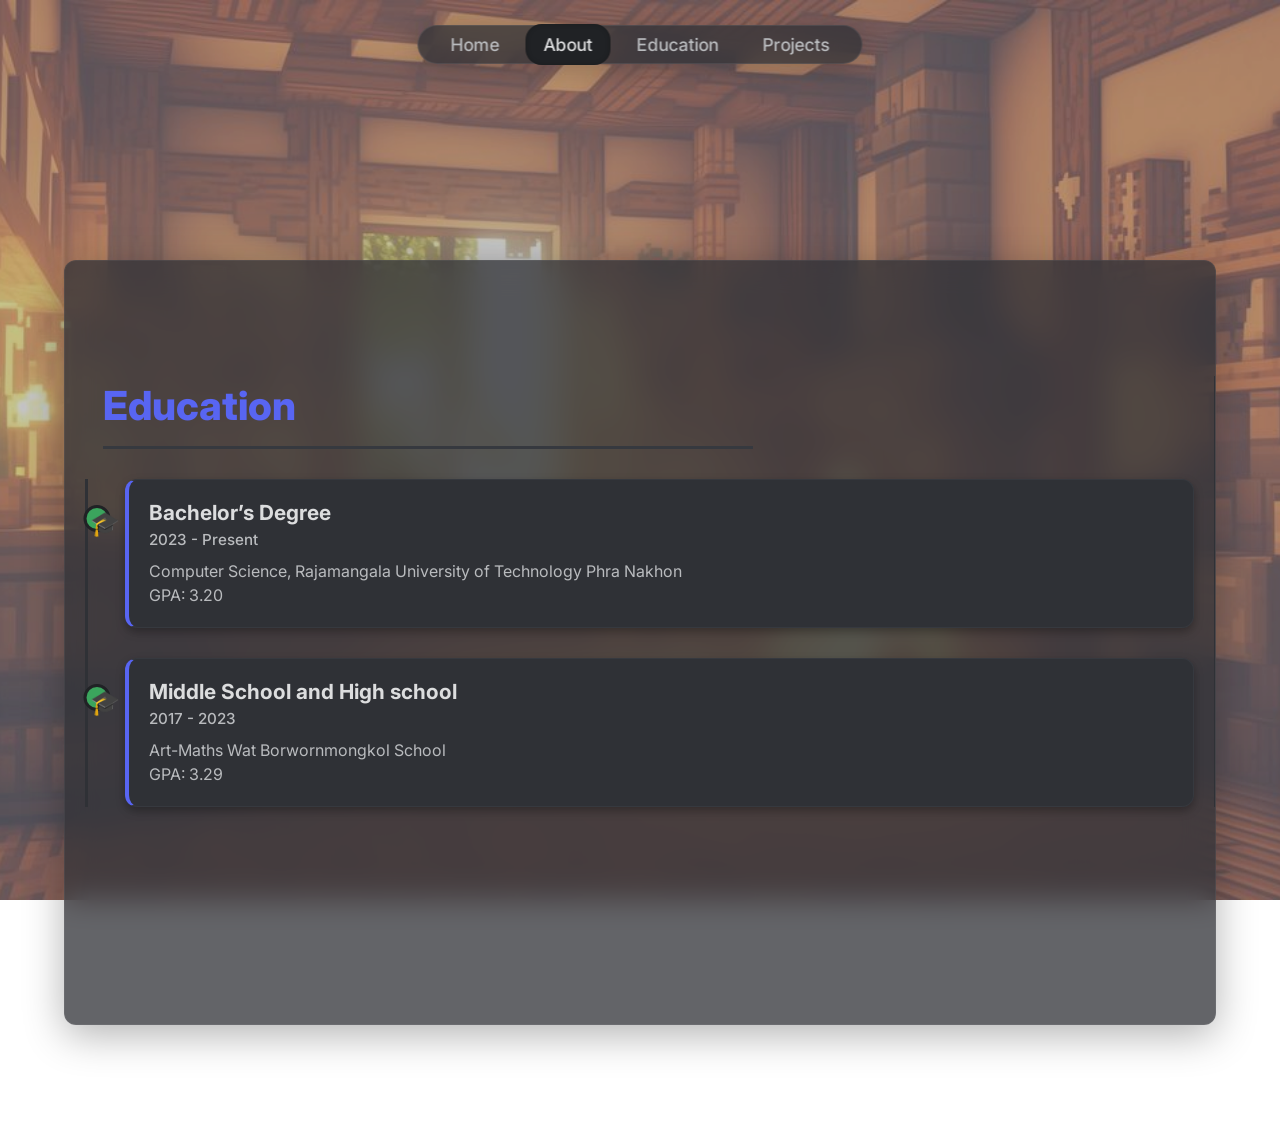
==== education.html @ 80be0215 "Add files via upload" ====
<!DOCTYPE html>
<html lang="th">

<head>
    <meta charset="UTF-8">
    <meta name="viewport" content="width=device-width, initial-scale=1.0">
    <title>Experience - My Portfolio</title>
    <link rel="stylesheet" href="styles.css"> 
    <link href="https://fonts.googleapis.com/css2?family=Inter:wght@100..900&display=swap" rel="stylesheet">
    <link rel="stylesheet" href="https://cdnjs.cloudflare.com/ajax/libs/font-awesome/6.5.1/css/all.min.css">

    <style>
        /* ==================================================== */
        /* 0. DISCORD COLOR PALETTE & GLOBAL VARS */
        /* ==================================================== */
        :root {
            --discord-bg-primary: #36393f; 
            --discord-bg-secondary: #2f3136; 
            --discord-bg-tertiary: #202225; 
            --discord-blur-bg: rgba(47, 49, 54, 0.75);
            --discord-text-normal: #dcddde;
            --discord-text-muted: #b9bbbe; 
            --brand-color-blurple: #5865f2; 
            --brand-color-green: #3ba55d; 
        }

        /* ---------------------------------------------------- */
        /* 1. Global Setup & Background */
        /* ---------------------------------------------------- */
        * {
            box-sizing: border-box;
            margin: 0;
            padding: 0;
            transition: background-color 0.2s, color 0.2s;
        }
        
        /* ⭐ เพิ่ม: สไตล์พื้นฐานของ body/html และพื้นหลัง ⭐ */
        body, html {
            min-height: 100vh;
            font-family: 'Inter', 'Noto Sans Thai', sans-serif;
            color: var(--discord-text-normal);
           
            overflow-x: hidden;
        }

        .background-image {
            position: fixed;
            top: 0;
            left: 0;
            width: 100%;
            height: 100%;
            object-fit: cover;
            z-index: -2;
            opacity: 0.75; 
            filter: brightness(0.7);
        }
        .container {
            width: 100%;
            max-width: 1100px;
            margin: 0 auto;
            padding: 0 20px;
        }

      
        .discord-navbar {
            /* 🌟 FIXED POSITION ที่ถูกต้อง 🌟 */
            position: fixed;
            top: 25px;
            left: 50%;
            transform: translateX(-50%);
            width: auto;
            display: flex;
            justify-content: center;
            padding: 8px 12px;
            border-radius: 20px;
            
            /* Mica/Blur Effect */
            background-color: var(--discord-blur-bg);
            backdrop-filter: blur(12px);
            -webkit-backdrop-filter: blur(12px);
            
            border: 1px solid rgba(255, 255, 255, 0.08);
            box-shadow: 0 4px 30px rgba(0, 0, 0, 0.2);
            z-index: 100;
            
            /* Animation */
            opacity: 0; 
            animation: fadeInSlideDown 0.6s cubic-bezier(0.25, 0.46, 0.45, 0.94) 0.1s forwards;
        }

        .nav-item {
            color: var(--discord-text-muted);
            font-weight: 500;
            padding: 10px 18px;
            font-size: 1.1rem;
            margin: 0 2px;
            border-radius: 16px;
            text-decoration: none;
            transition: background-color 0.2s, color 0.2s;
        }
        
        .nav-item:hover {
            background-color: var(--discord-bg-secondary);
            color: var(--discord-text-normal);
        }
        
        .nav-item.active {
            background-color: var(--discord-bg-tertiary);
            color: var(--discord-text-normal);
            box-shadow: inset 0 0 5px rgba(0, 0, 0, 0.2);
        }

        /* ---------------------------------------------------- */
        /* 3. EXPERIENCE & EDUCATION STYLES (เพิ่มสไตล์ Timeline) */
        /* ---------------------------------------------------- */

        #experience-education {
            padding: 20px 0 100px;
        }

        .exp-edu-grid {
            display: grid;
            grid-template-columns: 1fr 1fr; /* 2 คอลัมน์ */
            gap: 40px;
        }

        .exp-edu-column h2 {
            font-size: 2.5rem;
            color: var(--brand-color-blurple);
            margin-bottom: 30px;
            border-bottom: 3px solid var(--discord-bg-primary);
            padding-bottom: 10px;
            margin-left: 38px
        }

        /* Timeline Styles */
        .timeline {
            position: relative;
            margin-left: 20px;
        }

        .timeline::before {
            content: '';
            position: absolute;
            top: 0;
            left: 0;
            width: 3px;
            height: 100%;
            background-color: var(--discord-bg-secondary);
        }

        .timeline-item {
            background-color: var(--discord-bg-secondary);
            padding: 20px;
            border-radius: 12px;
            margin-bottom: 30px;
            position: relative;
            box-shadow: 0 4px 10px rgba(0, 0, 0, 0.3);
            border: 1px solid var(--discord-bg-primary);
        }

        .timeline-item::before {
            content: '';
            position: absolute;
            left: -32px; 
            top: 25px;
            width: 15px;
            height: 15px;
            border-radius: 50%;
            background-color: var(--brand-color-blurple);
            border: 3px solid var(--discord-bg-tertiary);
        }
        
        .education-timeline .timeline-item::before {
             background-color: var(--brand-color-green); 
        }

        .timeline-item h3 {
            color: var(--discord-text-normal);
            margin-bottom: 5px;
            font-size: 1.3rem;
        }

        .timeline-item .date {
            color: var(--discord-text-muted);
            font-size: 0.95rem;
            font-weight: 500;
            margin-bottom: 10px;
        }

        .timeline-item p {
            color: var(--discord-text-muted);
            font-size: 1rem;
            line-height: 1.5;
        }
 
        /* ---------------------------------------------------- */
        /* 4. Responsive Design */
        /* ---------------------------------------------------- */
        @media (max-width: 768px) {
            .window-wrapper {
                 padding-top: 100px;
            }
            .exp-edu-grid {
                grid-template-columns: 1fr; 
                gap: 20px;
            }
            .exp-edu-column h2 {
                 text-align: center;
            }
            .timeline {
                 margin-left: 0;
                 padding-left: 20px;
            }
            .timeline-item::before {
                left: 8px;
            }
        }
    </style>
</head>

<body>
    <img id="video-background" class="background-image" src="pic/background.jpg" alt="Background Image">
    
    <div class="window-wrapper">

        <nav class="discord-navbar">
            <div class="nav-left-items">
                <a href="index.html" class="nav-item">Home</a> 
                <a href="aboutme.html" class="nav-item active">About</a> 
                <a href="education.html" class="nav-item">Education</a>
                <a href="project.html" class="nav-item">Projects</a>
            </div>
        </nav>
        
        <section id="experience-education">
            <div class="container">
                <div class="exp-edu-grid">
                    
                    <div class="exp-edu-column">
                        <div class="experience-content">
                           
                                    </p>
                                </div>
                            </div>
                        </div>
                    </div>

                    <div class="exp-edu-column">
                        <div class="experience-content education-content">
                            <h2>Education</h2>
                            <div class="timeline education-timeline">
                                <div class="timeline-item">
                                    <h3>Bachelor’s Degree</h3>
                                    <div class="date">2023 - Present</div>
                                    <p>
                                        Computer Science, Rajamangala University of Technology Phra Nakhon<br>
                                        GPA: 3.20
                                    </p>
                               
                                </div>
                                <div class="timeline-item">
                                    <h3>Middle School and High school</h3>
                                    <div class="date">2017 - 2023 </div>
                                    <p>
                                        Art-Maths  Wat Borwornmongkol School<br>
                                        GPA: 3.29
                                    </p>
                                </div>
                                
                            </div>
                        </div>
                    </div>
                </div>
            </div>
        </section>

    </div> </body>

</html>
---- styles.css ----
/* ==================================================== */
/* 0. DISCORD COLOR PALETTE & GLOBAL VARS */
/* ==================================================== */
:root {
    /* Discord Color Palette */
    --discord-bg-primary: #36393f; /* พื้นหลังหลัก */
    --discord-bg-secondary: #2f3136; /* พื้นหลังรอง/โฮเวอร์ */
    --discord-bg-tertiary: #202225; /* พื้นหลังเข้ม/แชนเนลลิสต์ */
    --discord-blur-bg: rgba(47, 49, 54, 0.7); /* พื้นหลังโปร่งแสง (Mica) */
    --text-color: #dcddde; /* ข้อความหลัก */
    --discord-text-normal: #dcddde;
    --discord-text-muted: #b9bbbe; /* ข้อความรอง */
    --brand-color-blurple: #5865f2; /* สีม่วง Discord */
    --brand-color-green: #3ba55d; /* สีเขียว (ใช้สำหรับวันที่/Active) */
    --timeline-line-color: #4f545c; /* สีเส้นไทม์ไลน์ */
}

/* ==================================================== */
/* 🌟 GLOBAL KEYFRAME ANIMATIONS 🌟 */
/* ==================================================== */

/* Animation 1: Fade In & Scale Up (สำหรับ Card/Grid หลัก) */
@keyframes fadeInScaleUp {
    0% {
        opacity: 0;
        transform: scale(0.98) translateY(10px);
    }
    100% {
        opacity: 1;
        transform: scale(1) translateY(0);
    }
}

/* Animation 2: Fade In & Slide Down (สำหรับ Navbar) */
@keyframes fadeInSlideDown {
    0% {
        opacity: 0;
        transform: translate(-50%, -20px);
    }
    100% {
        opacity: 1;
        transform: translate(-50%, 0);
    }
}

/* Animation 3: Dot Pulse (สำหรับสถานะ Active) */
@keyframes dot-pulse {
    0%, 100% {
        transform: scale(0.8);
        opacity: 0.5;
        box-shadow: 0 0 4px var(--brand-color-green);
    }
    50% {
        transform: scale(1.2);
        opacity: 1;
        box-shadow: 0 0 8px var(--brand-color-green), 0 0 15px rgba(59, 165, 93, 0.5); 
    }
}

/* Animation 4: Slide In From Left (สำหรับ Timeline Items) */
@keyframes slideInFromLeft {
    0% {
        opacity: 0;
        transform: translateX(-20px);
    }
    100% {
        opacity: 1;
        transform: translateX(0);
    }
}

/* ==================================================== */
/* 1. Global & Background Setup (รวมและปรับปรุง) */
/* ==================================================== */
* {
    box-sizing: border-box;
    margin: 0;
    padding: 0;
    /* เพิ่ม Global Transition เพื่อความสมูท */
    transition: color 0.2s ease, background-color 0.2s ease, border-color 0.2s ease, box-shadow 0.2s ease, transform 0.2s ease;
}

body, html {
    min-height: 100vh;
    font-family: 'Inter', 'Noto Sans Thai', sans-serif;
    color: var(--text-color);
    background-color: transparent; 
    overflow-x: hidden; 
    
    /* ลบการจัดกึ่งกลางออกจาก body เพื่อให้หน้ารองรับ Scroll */
    padding-top: 80px; /* เพิ่มช่องว่างด้านบนเผื่อ Navbar */
}

a {
    text-decoration: none;
    color: var(--discord-text-normal);
}

/* Global Container (ใช้สำหรับ About, Experience/Education) */
.container {
    width: 100%;
    max-width: 1100px;
    margin: 0 auto;
    padding: 0 20px;
}

/* Wrapper สำหรับจัดกึ่งกลางเฉพาะหน้า Home (ต้องใช้ใน HTML) */
.home-page-wrapper {
    height: calc(100vh - 80px); 
    display: flex;
    justify-content: center;
    align-items: center;
    margin-top: -80px; /* ชดเชย padding-top ของ body เพื่อจัดกึ่งกลางเต็มจอ */
}

/* ภาพ/วิดีโอพื้นหลัง */
.background-image {
    position: fixed;
    top: 0;
    left: 10;
    width: 100%;
    height: 100%;
    object-fit: cover;
    z-index: -2;
    opacity: 0.75; 
    filter: brightness(0.7);
}

/* ---------------------------------------------------- */
/* 2. Scroll Indicator */
/* ---------------------------------------------------- */
.scroll-indicator {
    position: fixed;
    top: 0;
    left: 0;
    width: 100%;
    height: 4px;
    background-color: var(--discord-bg-tertiary);
    z-index: 1000;
}

.scroll-progress {
    height: 100%;
    width: 0%;
    background-color: var(--brand-color-blurple);
    transition: width 0.1s;
}

/* ---------------------------------------------------- */
/* 3. Navigation Bar (Dynamic Island Navbar) */
/* ---------------------------------------------------- */
/* รวม .navbar และ .discord-navbar */
/* ---------------------------------------------------- */
        /* 2. Navigation Bar (discord-navbar) */
        /* ---------------------------------------------------- */
        .discord-navbar {
            position: fixed; 
            top: 25px; 
            left: 50%;
            transform: translateX(-50%);
            width: auto; 
            display: flex;
            justify-content: center;
            padding: 8px 12px;
            border-radius: 20px;
            background-color: var(--discord-blur-bg); 
            backdrop-filter: blur(12px); 
            -webkit-backdrop-filter: blur(12px);
            border: 1px solid rgba(255, 255, 255, 0.08);
            box-shadow: 0 4px 30px rgba(0, 0, 0, 0.2);
            z-index: 100;
 opacity: 0;
    animation: fadeInSlideDown 0.6s cubic-bezier(0.25, 0.46, 0.45, 0.94) 0.1s forwards;
        }

        .nav-item {
            color: var(--discord-text-muted);
            font-weight: 500;
            padding: 10px 18px; 
            font-size: 1.1rem; 
            margin: 0 2px;
            border-radius: 16px;
            text-decoration: none;
            transition: background-color 0.2s, color 0.2s;
        }
.nav-item.active { /* สไตล์สำหรับ Nav Item ที่กำลัง Active */
            background-color: var(--discord-bg-primary); 
            color: var(--discord-text-normal);
            box-shadow: inset 0 0 5px rgba(0, 0, 0, 0.2);
        }
/* ---------------------------------------------------- */
/* 4. Window Controls (ย่อ/ขยาย/ปิด) */
/* ---------------------------------------------------- */
.window-controls {
    position: absolute;
    top: 20px;
    right: 20px;
    display: flex;
    gap: 10px;
}
.control-button {
    width: 18px; 
    height: 18px;
    border-radius: 50%;
    display: flex;
    justify-content: center;
    align-items: center;
    cursor: pointer;
    opacity: 0.7;
    transition: opacity 0.2s, background-color 0.2s;
}

.control-button:hover {
    opacity: 1;
}

.control-button svg {
    display: block;
    width: 12px; 
    height: 12px;
    fill: var(--text-color);
    opacity: 0;
    transition: opacity 0.2s;
}

.window-controls:hover .control-button svg {
    opacity: 1;
}

.minimize { background-color: #faa81a; } 
.maximize { background-color: #43b581; } 
.close { background-color: #f04747; } 
.close:hover { background-color: #d13d3d; } 


/* ---------------------------------------------------- */
/* 5. Profile Card (Window) - Home Page */
/* ---------------------------------------------------- */
.profile-card {
    width: 90%;
    max-width: 800px; 
    padding: 40px 60px 60px; 
    border-radius: 12px;
    
    /* Fluent/Mica Effect */
    background-color: var(--discord-blur-bg); 
    backdrop-filter: blur(15px);
    -webkit-backdrop-filter: blur(15px);
    
    /* Border & Shadow */
    border: 1px solid rgba(255, 255, 255, 0.05);
    box-shadow: 0 10px 40px rgba(0, 0, 0, 0.3);
    
    text-align: center;
    position: relative;
    
    /* ⭐ ANIMATION: เข้ามาพร้อมขยายขนาด ⭐ */
    opacity: 0; 
    animation: fadeInScaleUp 0.8s ease-out 0.2s forwards; 
    margin: auto; 
}

.avatar-area-with-icons {
    margin: 50px auto; 
    display: flex;
    justify-content: center; 
    align-items: center;
    gap: 20px; 
}

/* 🌟 จุดสามจุดคั่น 🌟 */
.separator-dots-in-card {
    display: flex;
    align-items: center;
    gap: 4px; 
}

.separator-dots-in-card .dot {
    display: block;
    width: 8px; 
    height: 8px;
    border-radius: 50%;
}
/* 🌟 ไอคอน/รูปภาพส่วนตัว (Placeholder - สีม่วงกลม) 🌟 */
.nav-icon-item.custom-image-placeholder {
    background-color: var(--brand-color-blurple); 
    width: 100px; 
    height: 100px;
    border-radius: 50%;
}
/* 🌟 แอนิเมชันไฟสีเขียวขยับทีละจุด 🌟 */
.separator-dots-in-card .pulse-animation {
    background-color: var(--brand-color-green) !important; 
    box-shadow: 0 0 4px var(--brand-color-green);
    animation: dot-pulse 1.2s infinite ease-in-out; 
}
.separator-dots-in-card .dot:nth-child(2).pulse-animation {
    animation-delay: 0.2s; 
}
.separator-dots-in-card .dot:nth-child(3).pulse-animation {
    animation-delay: 0.4s;
}

/* 🌟 Avatar หลัก (ขนาดใหญ่) 🌟 */
.nav-icon-item.profile-placeholder-main {
    width: 140px; 
    height: 140px;
    border-radius: 50%;
    background-color: var(--discord-bg-tertiary);
}

.nav-icon-item.profile-placeholder-main .avatar-img {
    width: 100%;
    height: 100%;
    object-fit: cover;
    border-radius: 50%;
    border: 6px solid #5865f2;

    box-shadow: 0 0 0 5px var(--brand-color-blurple); 
    transition: transform 0.3s ease-out;
}

.nav-icon-item.profile-placeholder-main .avatar-img:hover {
    transform: scale(1.05);
}

/* ---------------------------------------------------- */
/* 🌟 ปุ่ม "Go" (Action Button) 🌟 */
/* ---------------------------------------------------- */
.action-button {
    background-color: var(--brand-color-blurple); 
    color: var(--discord-text-normal);
    
    font-size: 1.3rem; 
    font-weight: 700;
    padding: 10px 55px; 
    border: none;
    border-radius: 8px;
    cursor: pointer;
    
    margin-top: 35px; 
    margin-bottom: 25px; 
    
    box-shadow: 0 4px 15px rgba(88, 101, 242, 0.4); 
    transition: background-color 0.2s, transform 0.1s, box-shadow 0.2s;
}

.action-button:hover {
    background-color: #4f5bcf; 
    box-shadow: 0 6px 20px rgba(88, 101, 242, 0.6); 
}

.action-button:active {
    transform: scale(0.98);
}


/* ---------------------------------------------------- */
/* 6. Content (ชื่อและคำอธิบาย) */
/* ---------------------------------------------------- */
.username {
    font-size: 2.5rem; 
    font-weight: 800;
    margin-top: 20px; 
    margin-bottom: 10px;
    color: var(--discord-text-normal);
}

h2 {
    font-size: 1.1rem; 
    font-weight: 400;
    color: var(--discord-text-muted);
    line-height: 1.5;
    max-width: 650px;
    margin: 15px auto 30px; 
}

/* ---------------------------------------------------- */
/* 7. Social Links (Icons ล่างสุด) */
/* ---------------------------------------------------- */
.social-links {
    display: flex;
    justify-content: center;
    gap: 25px; 
    margin-top: 40px
}

.social-icon {
    display: inline-flex;
    justify-content: center;
    align-items: center;
    width: 50px; 
    height: 50px;
    border-radius: 50%;
    background-color: var(--discord-bg-tertiary);
    color: var(--discord-text-muted);
    font-size: 1.5rem; 
    text-decoration: none;
    position: relative;
    transition: background-color 0.2s, color 0.2s, transform 0.3s;
}

.social-icon:hover {
    background-color: var(--brand-color-blurple);
    color: var(--discord-text-normal);
    transform: scale(1.1);
}

.social-icon img {
    width: 28px !important; 
    height: 28px !important;
    border-radius: 50%;
}

/* 8. Tooltip สำหรับ Copy (Discord) */
.copy-tooltip {
    position: absolute;
    bottom: calc(100% + 10px);
    left: 50%;
    transform: translateX(-50%);
    
    background-color: var(--discord-bg-tertiary);
    color: var(--discord-text-normal);
    padding: 8px 12px;
    border-radius: 6px;
    font-size: 0.9rem; 
    white-space: nowrap;
    z-index: 20;
    opacity: 1;
    pointer-events: none;
    
    &::after {
        content: '';
        position: absolute;
        top: 100%;
        left: 50%;
        margin-left: -5px;
        border-width: 5px;
        border-style: solid;
        border-color: var(--discord-bg-tertiary) transparent transparent transparent;
    }
}

/* ---------------------------------------------------- */
/* 9. About Section Styles */
/* ---------------------------------------------------- */

#about {
    padding: 150px 0 100px; /* เพิ่ม padding บนเพื่อให้พ้น Navbar */
    min-height: calc(100vh - 250px); /* ให้มีขนาดอย่างน้อยเต็มจอ */

    /* ⭐ ANIMATION: เข้ามาพร้อมขยายขนาด ⭐ */
    opacity: 0; 
    animation: fadeInScaleUp 0.8s ease-out 0.2s forwards; 
}

.about-content {
    display: flex;
    flex-direction: row; 
    gap: 40px;
    align-items: flex-start; 
    
    /* สไตล์แบบ Discord/Mica */
    background-color: var(--discord-blur-bg);
    backdrop-filter: blur(12px);
    -webkit-backdrop-filter: blur(12px);
    border: 1px solid rgba(255, 255, 255, 0.08);

    padding: 40px;
    border-radius: 12px;
    box-shadow: 0 10px 40px rgba(0, 0, 0, 0.4);
}

.about-text {
    flex: 2; 
    text-align: left;
}

.about-text h2 {
    font-size: 2.2rem;
    font-weight: 800;
    color: var(--brand-color-blurple);
    margin-bottom: 25px;
    border-bottom: 2px solid var(--discord-bg-secondary);
    padding-bottom: 5px;
}

.about-text p {
    font-size: 1.05rem;
    line-height: 1.7;
    margin-bottom: 20px;
    color: var(--discord-text-muted);
}

/* 🌟 Skills Tag 🌟 */
.skills {
    margin-top: 40px; /* แก้ไขค่า margin-top ให้สมเหตุสมผล */
}

.skill-tag {
    display: inline-block;
    background-color: var(--discord-bg-tertiary);
    color: var(--brand-color-green); 
    padding: 6px 12px;
    margin: 5px 5px 5px 0;
    border-radius: 4px;
    font-weight: 500;
    font-size: 0.9rem;
    border: 1px solid var(--brand-color-green);
    transition: background-color 0.2s;
}

.skill-tag:hover {
    background-color: var(--brand-color-green);
    color: var(--discord-bg-primary);
}

/* 🌟 About Image 🌟 */
.about-image {
    flex: 1; 
    min-width: 250px;
    text-align: center;
    padding: 20px;
    background-color: var(--discord-bg-secondary);
    border-radius: 12px;
}

.about-image img {
    width: 100%;
    max-width: 250px; 
    height: auto;
    border-radius: 50%;
    border: 5px solid var(--brand-color-blurple);
    box-shadow: 0 0 15px rgba(0, 0, 0, 0.5);
    
    /* ปรับตำแหน่งอวาตาร์โดยใช้ Margin */
    margin-top: 2px; 
    margin-bottom: 40px;
    margin-left: 45px; 
    margin-right: auto; 
}


/* ---------------------------------------------------- */
/* 10. Footer Styles (เพื่อให้เข้ากับ Discord Theme) - (ยังไม่มีโค้ด) */
/* ---------------------------------------------------- */


/* ---------------------------------------------------- */
/* 11. Responsive Design */
/* ---------------------------------------------------- */
@media (max-width: 900px) {
    .about-content {
        flex-direction: column; 
        align-items: center;
    }
    
    .about-image {
        order: -1; 
        min-width: auto;
    }
    .exp-edu-grid {
        grid-template-columns: 1fr; /* เปลี่ยนเป็น 1 คอลัมน์ */
    }
    .exp-edu-column {
        border-right: none;
        padding-right: 0;
        padding-left: 0 !important;
    }
}


/* ==================================================== */
/* 12. EXPERIENCE & EDUCATION STYLES (Discord Channel Style) */
/* ==================================================== */

/* Container แบบ Window */
#experience-education {
    width: 90%;
    max-width: 1200px; 
    /* ลบ height: 85vh; ออกเพื่อให้เนื้อหาเกินได้และ Scroll ได้ (ถ้าใช้ในหน้าแยก) */
    min-height: 85vh; /* ตั้งค่าขั้นต่ำแทน */
    margin-top: 100px; 
    padding: 0; 
    
    border-radius: 12px;
    
    /* Mica Effect */
    background-color: var(--discord-blur-bg); 
    backdrop-filter: blur(15px);
    -webkit-backdrop-filter: blur(15px);
    
    border: 1px solid rgba(255, 255, 255, 0.05);
    box-shadow: 0 10px 40px rgba(0, 0, 0, 0.3);
    
    position: relative;
    /* ⭐ ANIMATION: เข้ามาพร้อมขยายขนาด ⭐ */
    opacity: 0; 
    animation: fadeInScaleUp 0.8s ease-out 0.2s forwards; 
    margin: 100px auto 100px; /* จัดให้อยู่ตรงกลางของพื้นที่ที่เหลือ */
}

.exp-edu-grid {
    display: grid;
    grid-template-columns: 1fr 1fr; 
    gap: 40px;
    
    /* กรอบหลัก Mica Effect คลุม 2 คอลัมน์ (ยกเลิกเพื่อใช้ #experience-education) */
    background-color: transparent; 
    backdrop-filter: none;
    -webkit-backdrop-filter: none;
    border: none;
    box-shadow: none;
    
    border-radius: 12px;
    padding: 40px;
}

.exp-edu-column {
    padding-right: 20px;
    border-right: 1px solid var(--discord-bg-secondary); 
}

/* ลบเส้นแบ่งออกจากคอลัมน์สุดท้าย */
.exp-edu-grid .exp-edu-column:last-child {
    border-right: none;
    padding-right: 0;
    padding-left: 20px;
}

.experience-content h2 {
    font-size: 2rem;
    font-weight: 800;
    color: var(--brand-color-blurple);
    margin-bottom: 20px;
    border-bottom: 2px solid var(--discord-bg-secondary);
    padding-bottom: 5px;
}

/* ---------------------------------------------------- */
/* 5. Timeline Styles (ในรูปแบบข้อความแชท) */
/* ---------------------------------------------------- */
.timeline {
    position: relative;
    padding-left: 40px; 
}

.timeline::before {
    content: '';
    position: absolute;
    top: 0;
    left: 0; 
    width: 2px;
    height: 100%;
    background-color: var(--timeline-line-color); 
}

.timeline-item {
    margin-bottom: 40px;
    position: relative;
    background-color: var(--discord-bg-primary); 
    padding: 15px;
    border-radius: 8px;
    border-left: 4px solid var(--brand-color-green); /* ใช้สีเขียวสำหรับ Experience */
    box-shadow: 0 2px 5px rgba(0, 0, 0, 0.2);

    /* ⭐ ANIMATION: Slide In จากด้านซ้าย ⭐ */
    opacity: 0; 
    animation: slideInFromLeft 0.5s cubic-bezier(0.165, 0.84, 0.44, 1) forwards;
}

/* 🌟 Animation Delay สำหรับ Timeline Items (ต้องใช้ nth-child ใน HTML) 🌟 */
/* โค้ดนี้จะใช้กับทุก .timeline-item ที่มีใน HTML ตามลำดับ */
.timeline-item:nth-child(1) { animation-delay: 0.5s; } 
.timeline-item:nth-child(2) { animation-delay: 0.7s; }
.timeline-item:nth-child(3) { animation-delay: 0.9s; }
.timeline-item:nth-child(4) { animation-delay: 1.1s; }
.timeline-item:nth-child(5) { animation-delay: 1.3s; }

.education-timeline .timeline-item {
    border-left: 4px solid var(--brand-color-blurple); /* ใช้สีม่วงสำหรับ Education */
}


/* 🌟 Icon/Avatar ข้างข้อความแชท (จุดบนเส้นเวลา) 🌟 */
.timeline-item::before {
    content: '💼'; /* Icon เริ่มต้นสำหรับ Experience */
    position: absolute;
    left: -40px; 
    top: 15px; 
    width: 25px;
    height: 25px;
    font-size: 1.5rem;
    text-align: center;
    line-height: 25px;
    background-color: var(--discord-blur-bg); 
    border-radius: 50%;
    padding: 3px;
    z-index: 10;
    transform: translateX(-50%);
    border: 3px solid var(--discord-bg-primary);
}

.education-timeline .timeline-item::before {
    content: '🎓'; /* Icon สำหรับ Education */
}

.timeline-item h3 {
    font-size: 1.3rem;
    color: var(--discord-text-normal); 
    margin-top: 0;
    margin-bottom: 5px;
}

.timeline-item .date {
    font-size: 0.9rem;
    color: var(--discord-text-muted); 
    margin-bottom: 10px;
    font-weight: 500;
}

.timeline-item p {
    font-size: 1rem;
    color: var(--discord-text-muted);
    line-height: 1.5;
}
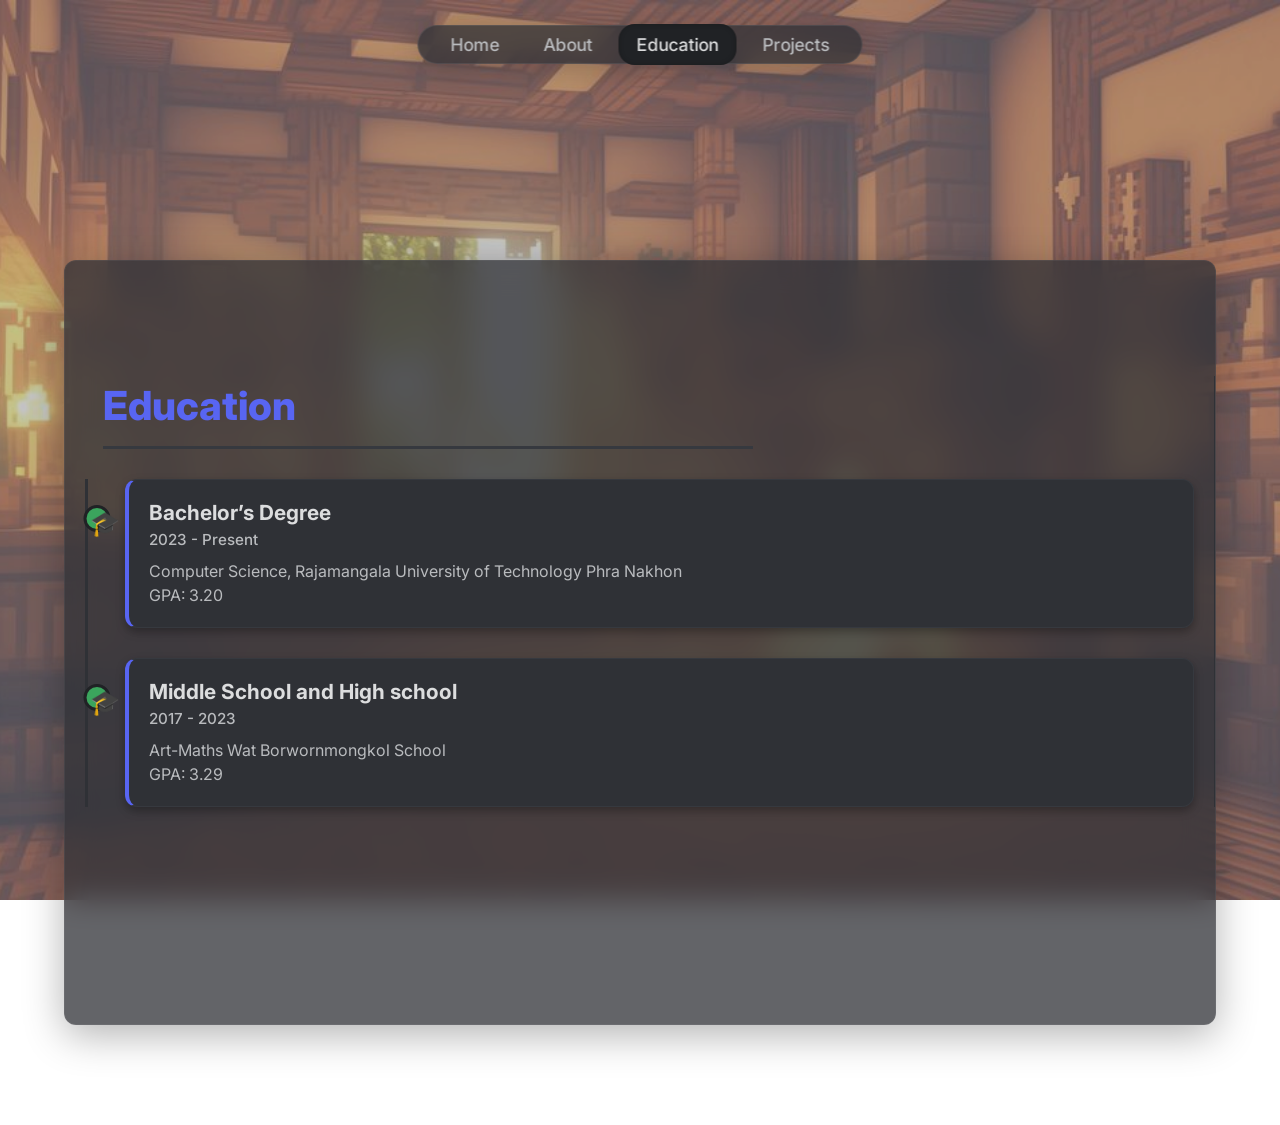
==== commit f83bd2e3: "Update education.html" ====
--- a/education.html
+++ b/education.html
@@ -227,8 +227,8 @@
         <nav class="discord-navbar">
             <div class="nav-left-items">
                 <a href="index.html" class="nav-item">Home</a> 
-                <a href="aboutme.html" class="nav-item active">About</a> 
-                <a href="education.html" class="nav-item">Education</a>
+                <a href="aboutme.html" class="nav-item ">About</a> 
+                <a href="education.html" class="nav-item active">Education</a>
                 <a href="project.html" class="nav-item">Projects</a>
             </div>
         </nav>
@@ -277,4 +277,5 @@
 
     </div> </body>
 
-</html>+
+</html>
